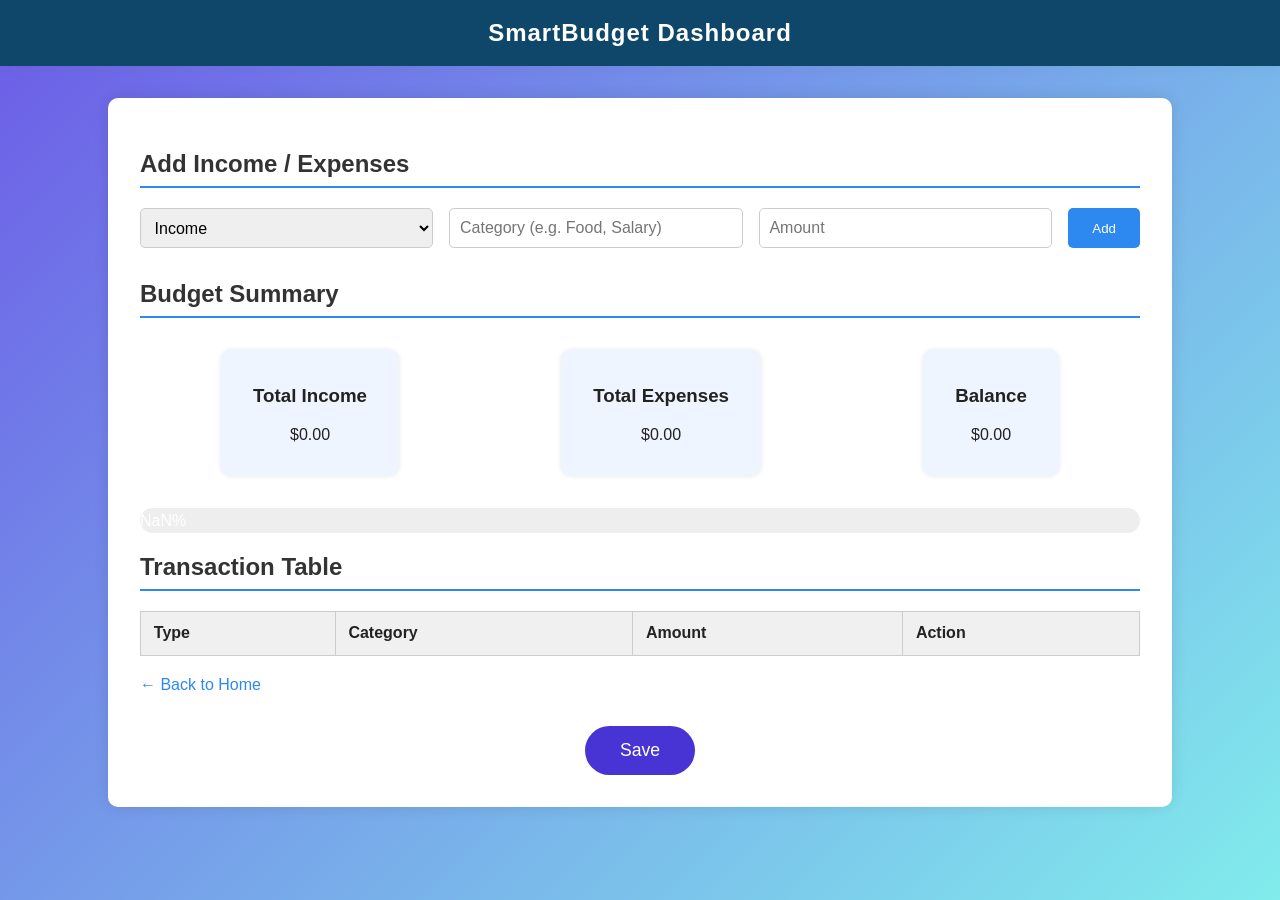
==== budget.html @ 6cb4b4b1 "Add files via upload" ====
<!-- Auto-updated: integrated navigation and redirects -->
<!DOCTYPE html>
<html lang="en">
<head>
  <meta charset="UTF-8" />
  <meta name="viewport" content="width=device-width, initial-scale=1.0" />
  <title>SmartBudget - Budget Dashboard</title>
  <link rel="stylesheet" href="styles.css" />
  <style>
    body {
      font-family: 'Segoe UI', 'Roboto', Arial, sans-serif;
      background: linear-gradient(135deg, #6c5ce7 0%, #81ecec 100%) fixed;
      color: #222;
      margin: 0;
      padding: 0;
    }

    header {
      background: #0f476a;
      color: #fff;
      text-align: center;
      padding: 1.2rem 0 1.2rem 0;
      font-size: 1.5rem;
      font-weight: bold;
      letter-spacing: 1px;
      box-shadow: 0 2px 8px rgba(46,125,50,0.07);
    }

    .container {
      width: 90%;
      max-width: 1000px;
      margin: 2rem auto;
      background: white;
      padding: 2rem;
      border-radius: 10px;
      box-shadow: 0 0 15px rgba(0, 0, 0, 0.1);
    }

    h2 {
      border-bottom: 2px solid #2d89ef;
      padding-bottom: 0.5rem;
      color: #333;
    }

    form {
      display: flex;
      flex-wrap: wrap;
      gap: 1rem;
      margin-bottom: 2rem;
    }

    input, select {
      padding: 0.6rem;
      font-size: 1rem;
      border: 1px solid #ccc;
      border-radius: 5px;
      flex: 1;
    }

    button {
      background-color: #2d89ef;
      color: white;
      padding: 0.7rem 1.5rem;
      border: none;
      border-radius: 5px;
      cursor: pointer;
    }

    button:hover {
      background-color: #1b65c2;
    }

    table {
      width: 100%;
      border-collapse: collapse;
    }

    table, th, td {
      border: 1px solid #ccc;
    }

    th, td {
      text-align: left;
      padding: 0.8rem;
    }

    th {
      background-color: #f0f0f0;
    }

    .summary {
      display: flex;
      justify-content: space-around;
      margin: 2rem 0;
      text-align: center;
    }

    .summary div {
      background-color: #eef5ff;
      padding: 1rem 2rem;
      border-radius: 10px;
      box-shadow: 0 0 5px rgba(0,0,0,0.1);
    }

    .progress {
      background-color: #eee;
      border-radius: 20px;
      height: 25px;
      overflow: hidden;
      margin-top: 10px;
    }

    .progress-bar {
      background-color: #2d89ef;
      height: 100%;
      width: 0%;
      color: white;
      text-align: center;
      line-height: 25px;
      border-radius: 20px;
      transition: width 0.5s;
    }

    .back-link {
      text-decoration: none;
      color: #2d89ef;
      display: inline-block;
      margin-top: 20px;
    }

  </style>
</head>
<body>
  <header>SmartBudget Dashboard</header>

  <div class="container">
    <h2>Add Income / Expenses</h2>
    <form action="Project 1/landing.html" id="budgetForm">
      <select id="type">
        <option value="income">Income</option>
        <option value="expense">Expense</option>
      </select>
      <input type="text" id="category" placeholder="Category (e.g. Food, Salary)" required />
      <input type="number" id="amount" placeholder="Amount" required />
      <button type="submit">Add</button>
    </form>

    <h2>Budget Summary</h2>
    <div class="summary">
      <div>
        <h3>Total Income</h3>
        <p id="totalIncome">$0</p>
      </div>
      <div>
        <h3>Total Expenses</h3>
        <p id="totalExpenses">$0</p>
      </div>
      <div>
        <h3>Balance</h3>
        <p id="balance">$0</p>
      </div>
    </div>

    <div class="progress">
      <div class="progress-bar" id="progressBar">0%</div>
    </div>

    <h2>Transaction Table</h2>
    <table id="transactionsTable">
      <thead>
        <tr>
          <th>Type</th>
          <th>Category</th>
          <th>Amount</th>
          <th>Action</th>
        </tr>
      </thead>
      <tbody></tbody>
    </table>

    <a href="index.html" class="back-link">← Back to Home</a>
    <button id="saveBtn" style="display:block;margin:2rem auto 0 auto;background:#4834d4;color:#fff;padding:0.8em 2em;border:none;border-radius:2em;font-size:1.1rem;cursor:pointer;">Save</button>
  </div>

  <script>
    const form = document.getElementById('budgetForm');
    const transactionsTable = document.getElementById('transactionsTable').querySelector('tbody');
    const totalIncome = document.getElementById('totalIncome');
    const totalExpenses = document.getElementById('totalExpenses');
    const balance = document.getElementById('balance');
    const progressBar = document.getElementById('progressBar');
    const saveBtn = document.getElementById('saveBtn');

    // Use localStorage to persist transactions
    const STORAGE_KEY = 'sb_transactions';
    // Load all transactions from localStorage
    let allTransactions = JSON.parse(localStorage.getItem(STORAGE_KEY) || '[]');

    // Only show today's transactions in budget.html
    function getToday() {
      return new Date().toISOString().slice(0, 10);
    }
    const today = getToday();
    let transactions = allTransactions.filter(t => t.date === today);

    // Check if last refresh was more than 24 hours ago
    const LAST_REFRESH_KEY = 'sb_last_refresh';
    let lastRefresh = localStorage.getItem(LAST_REFRESH_KEY);
    if (!lastRefresh || (Date.now() - parseInt(lastRefresh, 10)) > 24 * 60 * 60 * 1000) {
      // Clear today's transactions from budget page
      transactions = [];
      localStorage.setItem(LAST_REFRESH_KEY, Date.now().toString());
    }

    let income = 0;
    let expenses = 0;

    function renderTransactions() {
      transactionsTable.innerHTML = '';
      income = 0;
      expenses = 0;
      transactions.forEach((t, idx) => {
        const row = document.createElement('tr');
        row.innerHTML = `
          <td>${t.type}</td>
          <td>${t.category}</td>
          <td>$${parseFloat(t.amount).toFixed(2)}</td>
          <td><button onclick="removeRow(${idx})">Delete</button></td>
        `;
        transactionsTable.appendChild(row);
        if (t.type === 'income') income += parseFloat(t.amount);
        else expenses += parseFloat(t.amount);
      });
    }

    form.addEventListener('submit', (e) => {
      e.preventDefault();
      const type = document.getElementById('type').value;
      const category = document.getElementById('category').value;
      const amount = parseFloat(document.getElementById('amount').value);
      if (!category || isNaN(amount)) return;
      const newTransaction = { type, category, amount, date: getToday() };
      transactions.push(newTransaction);
      allTransactions.push(newTransaction);
      renderTransactions();
      updateSummary();
      form.reset();
    });

    function removeRow(idx) {
      // Remove from today's transactions
      const removed = transactions.splice(idx, 1)[0];
      // Remove from allTransactions (find by all fields)
      const allIdx = allTransactions.findIndex(t => t.type === removed.type && t.category === removed.category && t.amount === removed.amount && t.date === removed.date);
      if (allIdx > -1) allTransactions.splice(allIdx, 1);
      renderTransactions();
      updateSummary();
    }

    function updateSummary() {
      const currentBalance = income - expenses;
      const usedBudget = (expenses / income) * 100;

      totalIncome.textContent = `$${income.toFixed(2)}`;
      totalExpenses.textContent = `$${expenses.toFixed(2)}`;
      balance.textContent = `$${currentBalance.toFixed(2)}`;

      progressBar.style.width = `${usedBudget.toFixed(0)}%`;
      progressBar.textContent = `${usedBudget.toFixed(0)}%`;

      // Save summary for reports page
      localStorage.setItem('sb_summary', JSON.stringify({
        income: income,
        expenses: expenses,
        balance: currentBalance
      }));
    }

    // Save button handler: persist transactions to localStorage for reports.html
    saveBtn.addEventListener('click', function() {
      localStorage.setItem(STORAGE_KEY, JSON.stringify(allTransactions));
      // Also update today's summary for reports page
      const today = getToday();
      let todayIncome = 0, todayExpenses = 0;
      transactions.forEach(t => {
        if (t.date === today) {
          if (t.type === 'income') todayIncome += parseFloat(t.amount);
          else todayExpenses += parseFloat(t.amount);
        }
      });
      const todayBalance = todayIncome - todayExpenses;
      localStorage.setItem('sb_summary_' + today, JSON.stringify({
        income: todayIncome,
        expenses: todayExpenses,
        balance: todayBalance
      }));
      alert('Budget data saved for reports!');
    });

    // Initial render
    renderTransactions();
    updateSummary();
  </script>
</body>
</html>
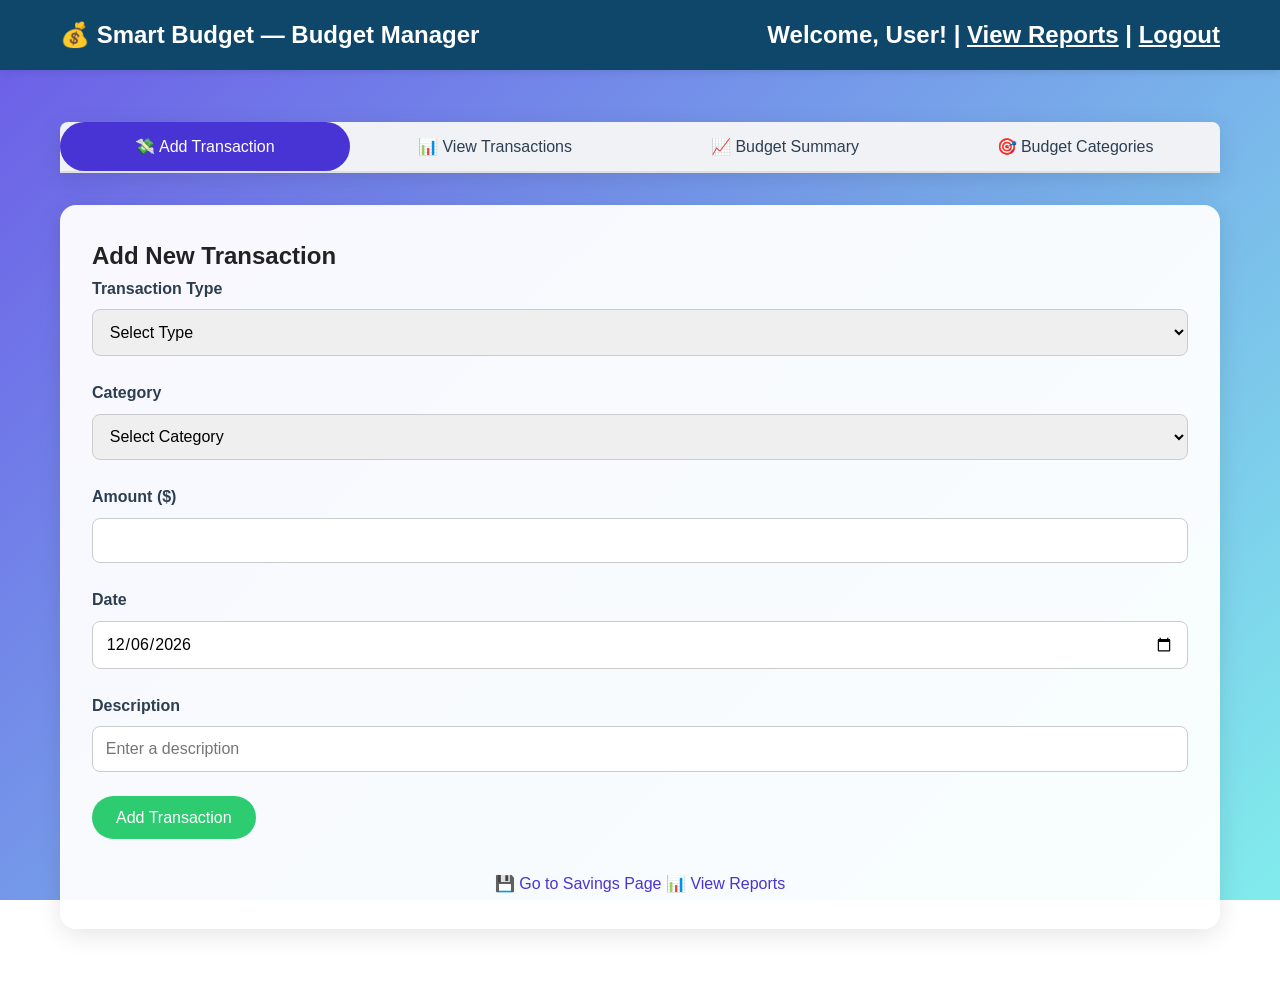
==== commit 5e5ddb1e: "Add files via upload" ====
--- a/budget.html
+++ b/budget.html
@@ -1,305 +1,1689 @@
-<!-- Auto-updated: integrated navigation and redirects -->
 <!DOCTYPE html>
 <html lang="en">
 <head>
-  <meta charset="UTF-8" />
-  <meta name="viewport" content="width=device-width, initial-scale=1.0" />
-  <title>SmartBudget - Budget Dashboard</title>
-  <link rel="stylesheet" href="styles.css" />
-  <style>
-    body {
-      font-family: 'Segoe UI', 'Roboto', Arial, sans-serif;
-      background: linear-gradient(135deg, #6c5ce7 0%, #81ecec 100%) fixed;
-      color: #222;
-      margin: 0;
-      padding: 0;
-    }
-
-    header {
-      background: #0f476a;
-      color: #fff;
-      text-align: center;
-      padding: 1.2rem 0 1.2rem 0;
-      font-size: 1.5rem;
-      font-weight: bold;
-      letter-spacing: 1px;
-      box-shadow: 0 2px 8px rgba(46,125,50,0.07);
-    }
-
-    .container {
-      width: 90%;
-      max-width: 1000px;
-      margin: 2rem auto;
-      background: white;
-      padding: 2rem;
-      border-radius: 10px;
-      box-shadow: 0 0 15px rgba(0, 0, 0, 0.1);
-    }
-
-    h2 {
-      border-bottom: 2px solid #2d89ef;
-      padding-bottom: 0.5rem;
-      color: #333;
-    }
-
-    form {
-      display: flex;
-      flex-wrap: wrap;
-      gap: 1rem;
-      margin-bottom: 2rem;
-    }
-
-    input, select {
-      padding: 0.6rem;
-      font-size: 1rem;
-      border: 1px solid #ccc;
-      border-radius: 5px;
-      flex: 1;
-    }
-
-    button {
-      background-color: #2d89ef;
-      color: white;
-      padding: 0.7rem 1.5rem;
-      border: none;
-      border-radius: 5px;
-      cursor: pointer;
-    }
-
-    button:hover {
-      background-color: #1b65c2;
-    }
-
-    table {
-      width: 100%;
-      border-collapse: collapse;
-    }
-
-    table, th, td {
-      border: 1px solid #ccc;
-    }
-
-    th, td {
-      text-align: left;
-      padding: 0.8rem;
-    }
-
-    th {
-      background-color: #f0f0f0;
-    }
-
-    .summary {
-      display: flex;
-      justify-content: space-around;
-      margin: 2rem 0;
-      text-align: center;
-    }
-
-    .summary div {
-      background-color: #eef5ff;
-      padding: 1rem 2rem;
-      border-radius: 10px;
-      box-shadow: 0 0 5px rgba(0,0,0,0.1);
-    }
-
-    .progress {
-      background-color: #eee;
-      border-radius: 20px;
-      height: 25px;
-      overflow: hidden;
-      margin-top: 10px;
-    }
-
-    .progress-bar {
-      background-color: #2d89ef;
-      height: 100%;
-      width: 0%;
-      color: white;
-      text-align: center;
-      line-height: 25px;
-      border-radius: 20px;
-      transition: width 0.5s;
-    }
-
-    .back-link {
-      text-decoration: none;
-      color: #2d89ef;
-      display: inline-block;
-      margin-top: 20px;
-    }
-
-  </style>
+    <meta charset="UTF-8">
+    <meta name="viewport" content="width=device-width, initial-scale=1.0">
+    <title>Smart Budget — Budget Manager</title>
+    <style>
+        :root {
+            --primary: #4834d4;
+            --secondary: #6c5ce7;
+            --accent: #81ecec;
+            --danger: #e74c3c;
+            --warning: #f39c12;
+            --success: #2ecc71;
+            --dark: #2c3e50;
+            --light: #f1f2f6;
+            --gray: #95a5a6;
+            --shadow: 0 6px 24px rgba(0,0,0,0.1);
+        }
+        
+        * {
+            margin: 0;
+            padding: 0;
+            box-sizing: border-box;
+            font-family: 'Segoe UI', 'Roboto', Arial, sans-serif;
+        }
+        
+        body {
+            background: linear-gradient(135deg, #6c5ce7 0%, #81ecec 100%) fixed;
+            color: #222;
+            line-height: 1.6;
+        }
+        
+        .container {
+            max-width: 1200px;
+            margin: 0 auto;
+            padding: 20px;
+        }
+        
+        header {
+            background: #0f476a;
+            color: white;
+            text-align: center;
+            padding: 1rem 0;
+            font-size: 1.5rem;
+            font-weight: bold;
+            box-shadow: 0 2px 8px rgba(0,0,0,0.1);
+            margin-bottom: 2rem;
+        }
+        
+        .header-content {
+            display: flex;
+            justify-content: space-between;
+            align-items: center;
+            max-width: 1200px;
+            margin: 0 auto;
+            padding: 0 20px;
+        }
+        
+        .logo {
+            font-size: 24px;
+            font-weight: bold;
+        }
+        
+        .nav-tabs {
+            display: flex;
+            background-color: var(--light);
+            border-radius: 0.5rem 0.5rem 0 0;
+            overflow: hidden;
+            box-shadow: var(--shadow);
+            margin-bottom: 2rem;
+            border-bottom: 2px solid #e0e0e0;
+        }
+        
+        .nav-tab {
+            flex: 1;
+            padding: 15px 20px;
+            border: none;
+            background-color: var(--light);
+            cursor: pointer;
+            font-size: 16px;
+            font-weight: 500;
+            transition: all 0.3s ease;
+            color: var(--dark);
+        }
+        
+        .nav-tab:hover {
+            background-color: #dfe4ea;
+        }
+        
+        .nav-tab.active {
+            background-color: var(--primary);
+            color: white;
+        }
+        
+        .tab-content {
+            display: none;
+            background: rgba(255,255,255,0.95);
+            border-radius: 1rem;
+            padding: 2rem;
+            box-shadow: var(--shadow);
+            margin-bottom: 2rem;
+        }
+        
+        .tab-content.active {
+            display: block;
+        }
+        
+        .form-group {
+            margin-bottom: 1.5rem;
+        }
+        
+        label {
+            display: block;
+            margin-bottom: 0.5rem;
+            font-weight: 600;
+            color: var(--dark);
+        }
+        
+        input, select {
+            width: 100%;
+            padding: 0.8rem;
+            border-radius: 0.5rem;
+            border: 1px solid #ccc;
+            font-size: 1rem;
+        }
+        
+        button {
+            background: var(--primary);
+            color: #fff;
+            border: none;
+            border-radius: 2em;
+            padding: 0.8em 1.5em;
+            font-weight: 500;
+            font-size: 1rem;
+            cursor: pointer;
+            transition: background 0.2s;
+        }
+        
+        button:hover {
+            background: #341f97;
+        }
+        
+        .btn-danger {
+            background-color: var(--danger);
+        }
+        
+        .btn-danger:hover {
+            background-color: #c0392b;
+        }
+        
+        .btn-success {
+            background-color: var(--success);
+        }
+        
+        .btn-success:hover {
+            background-color: #27ae60;
+        }
+
+        .btn-warning {
+            background-color: var(--warning);
+        }
+        
+        .btn-warning:hover {
+            background-color: #e67e22;
+        }
+        
+        .transaction-list {
+            list-style: none;
+        }
+        
+        .transaction-item {
+            display: flex;
+            justify-content: space-between;
+            align-items: center;
+            padding: 1rem;
+            border-bottom: 1px solid #eee;
+            transition: background-color 0.3s;
+        }
+        
+        .transaction-item:hover {
+            background-color: #f9f9f9;
+        }
+        
+        .transaction-details {
+            flex: 1;
+        }
+        
+        .transaction-amount {
+            font-weight: bold;
+            font-size: 18px;
+        }
+        
+        .transaction-income {
+            color: var(--success);
+        }
+        
+        .transaction-expense {
+            color: var(--danger);
+        }
+        
+        .transaction-actions button {
+            margin-left: 10px;
+            padding: 0.5rem 1rem;
+            font-size: 0.9rem;
+        }
+        
+        .summary-cards {
+            display: grid;
+            grid-template-columns: repeat(auto-fit, minmax(250px, 1fr));
+            gap: 20px;
+            margin-bottom: 30px;
+        }
+        
+        .summary-card {
+            background-color: white;
+            border-radius: 1rem;
+            padding: 1.5rem;
+            box-shadow: var(--shadow);
+            text-align: center;
+            border-left: 5px solid var(--primary);
+        }
+        
+        .summary-card h3 {
+            margin-bottom: 10px;
+            font-size: 16px;
+            color: var(--gray);
+        }
+        
+        .summary-card .amount {
+            font-size: 24px;
+            font-weight: bold;
+        }
+        
+        .summary-income {
+            border-left-color: var(--success);
+        }
+        
+        .summary-expenses {
+            border-left-color: var(--danger);
+        }
+        
+        .summary-balance {
+            border-left-color: var(--primary);
+        }
+        
+        .budget-categories {
+            display: grid;
+            grid-template-columns: repeat(auto-fill, minmax(300px, 1fr));
+            gap: 20px;
+        }
+        
+        .category-card {
+            background-color: white;
+            border-radius: 1rem;
+            padding: 1.5rem;
+            box-shadow: var(--shadow);
+            border-left: 5px solid var(--primary);
+            position: relative;
+        }
+        
+        .category-header {
+            display: flex;
+            justify-content: space-between;
+            align-items: flex-start;
+            margin-bottom: 15px;
+        }
+        
+        .category-name {
+            font-weight: bold;
+            font-size: 1.2rem;
+        }
+        
+        .category-budget {
+            color: var(--primary);
+            font-weight: 600;
+        }
+        
+        .category-spent {
+            color: var(--danger);
+        }
+        
+        .category-actions {
+            position: absolute;
+            top: 1rem;
+            right: 1rem;
+        }
+        
+        .settings-btn {
+            background: none;
+            border: none;
+            font-size: 1.2rem;
+            cursor: pointer;
+            padding: 0.3rem;
+            border-radius: 50%;
+            transition: background-color 0.2s;
+            color: var(--gray);
+        }
+        
+        .settings-btn:hover {
+            background-color: var(--light);
+            color: var(--primary);
+        }
+        
+        .progress-bar {
+            height: 10px;
+            background-color: #e0e0e0;
+            border-radius: 1rem;
+            overflow: hidden;
+            margin-bottom: 10px;
+        }
+        
+        .progress-fill {
+            height: 100%;
+            border-radius: 1rem;
+            transition: width 0.3s ease;
+        }
+        
+        .progress-safe {
+            background: linear-gradient(90deg, var(--success), #27ae60);
+        }
+        
+        .progress-warning {
+            background: linear-gradient(90deg, var(--warning), #e67e22);
+        }
+        
+        .progress-danger {
+            background: linear-gradient(90deg, var(--danger), #c0392b);
+        }
+        
+        .empty-state {
+            text-align: center;
+            padding: 40px;
+            color: var(--gray);
+        }
+        
+        .empty-state i {
+            font-size: 48px;
+            margin-bottom: 15px;
+            color: #ddd;
+        }
+        
+        .filter-bar {
+            display: flex;
+            gap: 15px;
+            margin-bottom: 20px;
+            flex-wrap: wrap;
+        }
+        
+        .filter-group {
+            flex: 1;
+            min-width: 200px;
+        }
+        
+        .footer-links {
+            text-align: center;
+            margin-top: 2rem;
+        }
+        
+        .footer-links a {
+            color: var(--primary);
+            text-decoration: none;
+            font-weight: 500;
+        }
+        
+        .footer-links a:hover {
+            text-decoration: underline;
+        }
+
+        /* Modal Styles */
+        .modal {
+            display: none;
+            position: fixed;
+            top: 0;
+            left: 0;
+            width: 100%;
+            height: 100%;
+            background-color: rgba(0, 0, 0, 0.5);
+            z-index: 1000;
+            justify-content: center;
+            align-items: center;
+        }
+
+        .modal-content {
+            background: white;
+            padding: 2rem;
+            border-radius: 1rem;
+            box-shadow: var(--shadow);
+            max-width: 400px;
+            width: 90%;
+        }
+
+        .modal-header {
+            display: flex;
+            justify-content: space-between;
+            align-items: center;
+            margin-bottom: 1.5rem;
+        }
+
+        .modal-title {
+            font-size: 1.5rem;
+            font-weight: 600;
+            color: var(--primary);
+        }
+
+        .close-btn {
+            background: none;
+            border: none;
+            font-size: 1.5rem;
+            cursor: pointer;
+            color: var(--gray);
+        }
+
+        .close-btn:hover {
+            color: var(--danger);
+        }
+
+        .modal-actions {
+            display: flex;
+            gap: 1rem;
+            margin-top: 1.5rem;
+        }
+
+        .modal-actions button {
+            flex: 1;
+        }
+
+        /* Enhanced Dashboard Styles */
+        .dashboard-overview {
+            display: grid;
+            grid-template-columns: repeat(auto-fit, minmax(200px, 1fr));
+            gap: 1.5rem;
+            margin: 2rem 0;
+        }
+
+        .dashboard-card {
+            background: #f7f9ff;
+            padding: 1.5rem;
+            border-radius: 12px;
+            text-align: center;
+            box-shadow: 0 4px 12px rgba(108,92,231,0.1);
+            border-top: 4px solid var(--accent);
+        }
+
+        .dashboard-value {
+            font-size: 1.8rem;
+            font-weight: bold;
+            margin: 0.5rem 0;
+        }
+
+        .dashboard-income {
+            border-top-color: #2e7d32;
+        }
+
+        .dashboard-expense {
+            border-top-color: #d32f2f;
+        }
+
+        .dashboard-balance {
+            border-top-color: #4834d4;
+        }
+
+        .dashboard-savings {
+            border-top-color: #ff6b00;
+        }
+
+        .insight-card {
+            background: #fffbe6;
+            padding: 1.5rem;
+            border-radius: 1rem;
+            margin: 1rem 0;
+            border-left: 4px solid #ffd700;
+        }
+
+        .monthly-breakdown {
+            margin: 2rem 0;
+        }
+
+        .breakdown-table {
+            width: 100%;
+            border-collapse: collapse;
+            margin: 1.5rem 0;
+            background: white;
+            border-radius: 8px;
+            overflow: hidden;
+            box-shadow: 0 2px 8px rgba(0,0,0,0.1);
+        }
+
+        .breakdown-table th, .breakdown-table td {
+            border: 1px solid #e0e0e0;
+            padding: 0.8rem;
+            text-align: left;
+            font-size: 0.95rem;
+        }
+
+        .breakdown-table th {
+            background: #4834d4;
+            color: #fff;
+            font-weight: 600;
+        }
+
+        .breakdown-table tr:nth-child(even) {
+            background: #f8f9fa;
+        }
+
+        .category-progress {
+            margin: 1rem 0;
+        }
+
+        .progress-container {
+            background: #e0e0e0;
+            border-radius: 1rem;
+            overflow: hidden;
+            margin: 0.5rem 0;
+            height: 20px;
+        }
+
+        .progress-fill-enhanced {
+            background: linear-gradient(90deg, #6c5ce7, #81ecec);
+            height: 100%;
+            border-radius: 1rem;
+            transition: width 0.3s ease;
+        }
+        
+        @media (max-width: 768px) {
+            .nav-tabs {
+                flex-direction: column;
+            }
+            
+            .summary-cards {
+                grid-template-columns: 1fr;
+            }
+            
+            .budget-categories {
+                grid-template-columns: 1fr;
+            }
+            
+            .filter-bar {
+                flex-direction: column;
+            }
+
+            .modal-content {
+                margin: 1rem;
+                padding: 1.5rem;
+            }
+
+            .dashboard-overview {
+                grid-template-columns: 1fr;
+            }
+        }
+    </style>
 </head>
 <body>
-  <header>SmartBudget Dashboard</header>
-
-  <div class="container">
-    <h2>Add Income / Expenses</h2>
-    <form action="Project 1/landing.html" id="budgetForm">
-      <select id="type">
-        <option value="income">Income</option>
-        <option value="expense">Expense</option>
-      </select>
-      <input type="text" id="category" placeholder="Category (e.g. Food, Salary)" required />
-      <input type="number" id="amount" placeholder="Amount" required />
-      <button type="submit">Add</button>
-    </form>
-
-    <h2>Budget Summary</h2>
-    <div class="summary">
-      <div>
-        <h3>Total Income</h3>
-        <p id="totalIncome">$0</p>
-      </div>
-      <div>
-        <h3>Total Expenses</h3>
-        <p id="totalExpenses">$0</p>
-      </div>
-      <div>
-        <h3>Balance</h3>
-        <p id="balance">$0</p>
-      </div>
+    <header>
+        <div class="header-content">
+            <div class="logo">💰 Smart Budget — Budget Manager</div>
+            <div class="user-info">
+                Welcome, User! | <a href="login.html" onclick="logout(); return false;" style="color: white;">Logout</a>
+            </div>
+        </div>
+    </header>
+    
+    <div class="container">
+        <div class="nav-tabs">
+            <button class="nav-tab active" data-tab="add-transaction">💸 Add Transaction</button>
+            <button class="nav-tab" data-tab="view-transactions">📊 View Transactions</button>
+            <button class="nav-tab" data-tab="budget-summary">📈 Budget Summary</button>
+            <button class="nav-tab" data-tab="budget-categories">🎯 Budget Categories</button>
+        </div>
+        
+        <!-- Add Transaction Tab -->
+        <div id="add-transaction" class="tab-content active">
+            <h2>Add New Transaction</h2>
+            <form id="transaction-form">
+                <div class="form-group">
+                    <label for="transaction-type">Transaction Type</label>
+                    <select id="transaction-type" required>
+                        <option value="">Select Type</option>
+                        <option value="income">Income</option>
+                        <option value="expense">Expense</option>
+                    </select>
+                </div>
+                
+                <div class="form-group">
+                    <label for="transaction-category">Category</label>
+                    <select id="transaction-category" required>
+                        <option value="">Select Category</option>
+                        <option value="salary">Salary</option>
+                        <option value="freelance">Freelance</option>
+                        <option value="investment">Investment</option>
+                        <option value="housing">Housing</option>
+                        <option value="food">Food</option>
+                        <option value="transportation">Transportation</option>
+                        <option value="entertainment">Entertainment</option>
+                        <option value="healthcare">Healthcare</option>
+                        <option value="other">Other</option>
+                    </select>
+                </div>
+                
+                <div class="form-group">
+                    <label for="transaction-amount">Amount ($)</label>
+                    <input type="number" id="transaction-amount" min="0" step="0.01" required>
+                </div>
+                
+                <div class="form-group">
+                    <label for="transaction-date">Date</label>
+                    <input type="date" id="transaction-date" required>
+                </div>
+                
+                <div class="form-group">
+                    <label for="transaction-description">Description</label>
+                    <input type="text" id="transaction-description" placeholder="Enter a description">
+                </div>
+                
+                <button type="submit" class="btn-success">Add Transaction</button>
+            </form>
+            
+            <div class="footer-links">
+                <a href="savings.html">💾 Go to Savings Page</a>
+                <a href="reports.html">📊 View Reports</a>
+            </div>
+        </div>
+        
+        <!-- View Transactions Tab -->
+        <div id="view-transactions" class="tab-content">
+            <h2>Transaction History</h2>
+            
+            <div class="filter-bar">
+                <div class="filter-group">
+                    <label for="filter-type">Type</label>
+                    <select id="filter-type">
+                        <option value="all">All Types</option>
+                        <option value="income">Income</option>
+                        <option value="expense">Expense</option>
+                    </select>
+                </div>
+                
+                <div class="filter-group">
+                    <label for="filter-category">Category</label>
+                    <select id="filter-category">
+                        <option value="all">All Categories</option>
+                        <option value="salary">Salary</option>
+                        <option value="freelance">Freelance</option>
+                        <option value="investment">Investment</option>
+                        <option value="housing">Housing</option>
+                        <option value="food">Food</option>
+                        <option value="transportation">Transportation</option>
+                        <option value="entertainment">Entertainment</option>
+                        <option value="healthcare">Healthcare</option>
+                        <option value="other">Other</option>
+                    </select>
+                </div>
+                
+                <div class="filter-group">
+                    <label for="filter-date">Date Range</label>
+                    <select id="filter-date">
+                        <option value="all">All Time</option>
+                        <option value="today">Today</option>
+                        <option value="week">This Week</option>
+                        <option value="month">This Month</option>
+                        <option value="year">This Year</option>
+                    </select>
+                </div>
+            </div>
+            
+            <ul class="transaction-list" id="transaction-list">
+                <!-- Transactions will be populated here by JavaScript -->
+            </ul>
+            
+            <div class="empty-state" id="empty-transactions">
+                <i>📊</i>
+                <h3>No transactions yet</h3>
+                <p>Add your first transaction to get started!</p>
+            </div>
+            
+            <div class="footer-links">
+                <a href="savings.html">💾 Go to Savings Page</a>
+                <a href="reports.html">📊 View Reports</a>
+            </div>
+        </div>
+        
+        <!-- Budget Summary Tab - ENHANCED WITH DASHBOARD FEATURES -->
+        <div id="budget-summary" class="tab-content">
+            <h2>Budget Summary Dashboard</h2>
+            
+            <!-- Enhanced Financial Overview -->
+            <div class="dashboard-overview" id="financialOverview">
+                <div class="dashboard-card dashboard-income">
+                    <div class="dashboard-label">Total Income</div>
+                    <div class="dashboard-value" id="total-income-value" style="color: #2e7d32;">$0.00</div>
+                    <div style="font-size: 0.9rem; color: #666;">All time income</div>
+                </div>
+                <div class="dashboard-card dashboard-expense">
+                    <div class="dashboard-label">Total Expenses</div>
+                    <div class="dashboard-value" id="total-expenses-value" style="color: #d32f2f;">$0.00</div>
+                    <div style="font-size: 0.9rem; color: #666;">All time expenses</div>
+                </div>
+                <div class="dashboard-card dashboard-balance">
+                    <div class="dashboard-label">Net Balance</div>
+                    <div class="dashboard-value" id="net-balance-value" style="color: #4834d4;">$0.00</div>
+                    <div style="font-size: 0.9rem; color: #666;">Current balance</div>
+                </div>
+                <div class="dashboard-card dashboard-savings">
+                    <div class="dashboard-label">Savings Rate</div>
+                    <div class="dashboard-value" id="savings-rate-value" style="color: #ff6b00;">0%</div>
+                    <div style="font-size: 0.9rem; color: #666;">Of income saved</div>
+                </div>
+            </div>
+
+            <!-- Financial Insights -->
+            <div id="financial-insights">
+                <h3>💡 Financial Insights</h3>
+                <div id="insights-container">
+                    <div class="loading">Generating insights...</div>
+                </div>
+            </div>
+
+            <!-- Monthly Breakdown -->
+            <div class="monthly-breakdown">
+                <h3>📅 Monthly Summary</h3>
+                <div id="monthly-summary-container">
+                    <div class="loading">Loading monthly summary...</div>
+                </div>
+            </div>
+
+            <!-- Category Breakdown -->
+            <div class="category-progress">
+                <h3>📊 Expense Categories Breakdown</h3>
+                <div id="category-breakdown-container">
+                    <div class="loading">Loading category breakdown...</div>
+                </div>
+            </div>
+            
+            <div class="footer-links">
+                <a href="savings.html">💾 Go to Savings Page</a>
+                <a href="reports.html">📊 View Reports</a>
+            </div>
+        </div>
+        
+        <!-- Budget Categories Tab -->
+        <div id="budget-categories" class="tab-content">
+            <h2>Budget Categories</h2>
+            <p>Set monthly budgets for different spending categories</p>
+            
+            <div class="budget-categories" id="categories-container">
+                <!-- Categories will be populated here by JavaScript -->
+            </div>
+            
+            <div class="empty-state" id="empty-categories">
+                <i>💰</i>
+                <h3>No budget categories set</h3>
+                <p>Set up your budget categories to track your spending</p>
+            </div>
+            
+            <button id="add-category-btn" class="btn-success" style="margin-top: 20px;">Add New Category</button>
+            
+            <div class="footer-links">
+                <a href="savings.html">💾 Go to Savings Page</a>
+                <a href="reports.html">📊 View Reports</a>
+            </div>
+        </div>
     </div>
 
-    <div class="progress">
-      <div class="progress-bar" id="progressBar">0%</div>
+    <!-- Settings Modal -->
+    <div id="settings-modal" class="modal">
+        <div class="modal-content">
+            <div class="modal-header">
+                <h3 class="modal-title">Edit Budget Category</h3>
+                <button class="close-btn" onclick="closeSettingsModal()">&times;</button>
+            </div>
+            <form id="category-settings-form">
+                <input type="hidden" id="edit-category-id">
+                <div class="form-group">
+                    <label for="edit-category-name">Category Name</label>
+                    <input type="text" id="edit-category-name" required>
+                </div>
+                <div class="form-group">
+                    <label for="edit-category-budget">Monthly Budget ($)</label>
+                    <input type="number" id="edit-category-budget" min="0" step="0.01" required>
+                </div>
+                <div class="form-group">
+                    <label for="edit-category-spent">Amount Spent ($)</label>
+                    <input type="number" id="edit-category-spent" min="0" step="0.01" required>
+                    <small style="color: var(--gray);">Note: Changing this will manually adjust spending for this category</small>
+                </div>
+                <div class="modal-actions">
+                    <button type="button" class="btn-danger" onclick="deleteCategory()">Delete Category</button>
+                    <button type="submit" class="btn-success">Save Changes</button>
+                </div>
+            </form>
+        </div>
     </div>
 
-    <h2>Transaction Table</h2>
-    <table id="transactionsTable">
-      <thead>
-        <tr>
-          <th>Type</th>
-          <th>Category</th>
-          <th>Amount</th>
-          <th>Action</th>
-        </tr>
-      </thead>
-      <tbody></tbody>
-    </table>
-
-    <a href="index.html" class="back-link">← Back to Home</a>
-    <button id="saveBtn" style="display:block;margin:2rem auto 0 auto;background:#4834d4;color:#fff;padding:0.8em 2em;border:none;border-radius:2em;font-size:1.1rem;cursor:pointer;">Save</button>
-  </div>
-
-  <script>
-    const form = document.getElementById('budgetForm');
-    const transactionsTable = document.getElementById('transactionsTable').querySelector('tbody');
-    const totalIncome = document.getElementById('totalIncome');
-    const totalExpenses = document.getElementById('totalExpenses');
-    const balance = document.getElementById('balance');
-    const progressBar = document.getElementById('progressBar');
-    const saveBtn = document.getElementById('saveBtn');
-
-    // Use localStorage to persist transactions
-    const STORAGE_KEY = 'sb_transactions';
-    // Load all transactions from localStorage
-    let allTransactions = JSON.parse(localStorage.getItem(STORAGE_KEY) || '[]');
-
-    // Only show today's transactions in budget.html
-    function getToday() {
-      return new Date().toISOString().slice(0, 10);
-    }
-    const today = getToday();
-    let transactions = allTransactions.filter(t => t.date === today);
-
-    // Check if last refresh was more than 24 hours ago
-    const LAST_REFRESH_KEY = 'sb_last_refresh';
-    let lastRefresh = localStorage.getItem(LAST_REFRESH_KEY);
-    if (!lastRefresh || (Date.now() - parseInt(lastRefresh, 10)) > 24 * 60 * 60 * 1000) {
-      // Clear today's transactions from budget page
-      transactions = [];
-      localStorage.setItem(LAST_REFRESH_KEY, Date.now().toString());
-    }
-
-    let income = 0;
-    let expenses = 0;
-
-    function renderTransactions() {
-      transactionsTable.innerHTML = '';
-      income = 0;
-      expenses = 0;
-      transactions.forEach((t, idx) => {
-        const row = document.createElement('tr');
-        row.innerHTML = `
-          <td>${t.type}</td>
-          <td>${t.category}</td>
-          <td>$${parseFloat(t.amount).toFixed(2)}</td>
-          <td><button onclick="removeRow(${idx})">Delete</button></td>
-        `;
-        transactionsTable.appendChild(row);
-        if (t.type === 'income') income += parseFloat(t.amount);
-        else expenses += parseFloat(t.amount);
-      });
-    }
-
-    form.addEventListener('submit', (e) => {
-      e.preventDefault();
-      const type = document.getElementById('type').value;
-      const category = document.getElementById('category').value;
-      const amount = parseFloat(document.getElementById('amount').value);
-      if (!category || isNaN(amount)) return;
-      const newTransaction = { type, category, amount, date: getToday() };
-      transactions.push(newTransaction);
-      allTransactions.push(newTransaction);
-      renderTransactions();
-      updateSummary();
-      form.reset();
-    });
-
-    function removeRow(idx) {
-      // Remove from today's transactions
-      const removed = transactions.splice(idx, 1)[0];
-      // Remove from allTransactions (find by all fields)
-      const allIdx = allTransactions.findIndex(t => t.type === removed.type && t.category === removed.category && t.amount === removed.amount && t.date === removed.date);
-      if (allIdx > -1) allTransactions.splice(allIdx, 1);
-      renderTransactions();
-      updateSummary();
-    }
-
-    function updateSummary() {
-      const currentBalance = income - expenses;
-      const usedBudget = (expenses / income) * 100;
-
-      totalIncome.textContent = `$${income.toFixed(2)}`;
-      totalExpenses.textContent = `$${expenses.toFixed(2)}`;
-      balance.textContent = `$${currentBalance.toFixed(2)}`;
-
-      progressBar.style.width = `${usedBudget.toFixed(0)}%`;
-      progressBar.textContent = `${usedBudget.toFixed(0)}%`;
-
-      // Save summary for reports page
-      localStorage.setItem('sb_summary', JSON.stringify({
-        income: income,
-        expenses: expenses,
-        balance: currentBalance
-      }));
-    }
-
-    // Save button handler: persist transactions to localStorage for reports.html
-    saveBtn.addEventListener('click', function() {
-      localStorage.setItem(STORAGE_KEY, JSON.stringify(allTransactions));
-      // Also update today's summary for reports page
-      const today = getToday();
-      let todayIncome = 0, todayExpenses = 0;
-      transactions.forEach(t => {
-        if (t.date === today) {
-          if (t.type === 'income') todayIncome += parseFloat(t.amount);
-          else todayExpenses += parseFloat(t.amount);
-        }
-      });
-      const todayBalance = todayIncome - todayExpenses;
-      localStorage.setItem('sb_summary_' + today, JSON.stringify({
-        income: todayIncome,
-        expenses: todayExpenses,
-        balance: todayBalance
-      }));
-      alert('Budget data saved for reports!');
-    });
-
-    // Initial render
-    renderTransactions();
-    updateSummary();
-  </script>
+    <script>
+        // ==================== DATA MANAGEMENT ====================
+        
+        // Initialize transactions from localStorage or use sample data
+        let transactions = loadTransactionsFromStorage();
+        let budgetCategories = [
+            { id: 1, name: 'Housing', budget: 1200, spent: 1200 },
+            { id: 2, name: 'Food', budget: 400, spent: 350 },
+            { id: 3, name: 'Transportation', budget: 200, spent: 150 },
+            { id: 4, name: 'Entertainment', budget: 150, spent: 100 },
+            { id: 5, name: 'Healthcare', budget: 100, spent: 0 },
+            { id: 6, name: 'Other', budget: 200, spent: 0 }
+        ];
+
+        // Load transactions from localStorage
+        function loadTransactionsFromStorage() {
+            try {
+                const stored = localStorage.getItem('sb_transactions');
+                if (stored) {
+                    const parsed = JSON.parse(stored);
+                    console.log('Loaded transactions from storage:', parsed.length);
+                    return parsed;
+                }
+            } catch (error) {
+                console.error('Error loading transactions from storage:', error);
+            }
+            
+            // Return sample data if nothing in storage or error
+            console.log('Using sample transaction data');
+            return [
+                { 
+                    id: 1, 
+                    type: 'income', 
+                    category: 'salary', 
+                    amount: 3500, 
+                    date: '2023-10-01', 
+                    description: 'Monthly salary',
+                    user_id: 'default',
+                    createdAt: new Date('2023-10-01').toISOString()
+                },
+                { 
+                    id: 2, 
+                    type: 'expense', 
+                    category: 'housing', 
+                    amount: 1200, 
+                    date: '2023-10-03', 
+                    description: 'Rent payment',
+                    user_id: 'default',
+                    createdAt: new Date('2023-10-03').toISOString()
+                },
+                { 
+                    id: 3, 
+                    type: 'expense', 
+                    category: 'food', 
+                    amount: 350, 
+                    date: '2023-10-05', 
+                    description: 'Groceries',
+                    user_id: 'default',
+                    createdAt: new Date('2023-10-05').toISOString()
+                },
+                { 
+                    id: 4, 
+                    type: 'expense', 
+                    category: 'transportation', 
+                    amount: 150, 
+                    date: '2023-10-07', 
+                    description: 'Gas and public transport',
+                    user_id: 'default',
+                    createdAt: new Date('2023-10-07').toISOString()
+                },
+                { 
+                    id: 5, 
+                    type: 'expense', 
+                    category: 'entertainment', 
+                    amount: 100, 
+                    date: '2023-10-10', 
+                    description: 'Movie tickets',
+                    user_id: 'default',
+                    createdAt: new Date('2023-10-10').toISOString()
+                },
+                { 
+                    id: 6, 
+                    type: 'income', 
+                    category: 'freelance', 
+                    amount: 500, 
+                    date: '2023-10-15', 
+                    description: 'Web design project',
+                    user_id: 'default',
+                    createdAt: new Date('2023-10-15').toISOString()
+                }
+            ];
+        }
+
+        // Save transactions to localStorage and database
+        async function saveTransactionsToStorage() {
+            try {
+                localStorage.setItem('sb_transactions', JSON.stringify(transactions));
+                console.log('Saved transactions to storage:', transactions.length);
+                
+                // Also update dashboard data for immediate reporting
+                updateDashboardData();
+                
+                // Save to database
+                const user_id = localStorage.getItem('sb_user_id') || 'default';
+                const userTransactions = transactions.filter(t => t.user_id == user_id);
+                
+                if (userTransactions.length > 0) {
+                    await fetch('api/save_transactions.php', {
+                        method: 'POST',
+                        headers: {
+                            'Content-Type': 'application/json',
+                        },
+                        body: JSON.stringify({
+                            user_id: user_id,
+                            transactions: userTransactions
+                        })
+                    });
+                    console.log('Transactions saved to database');
+                }
+                
+            } catch (error) {
+                console.error('Error saving transactions:', error);
+                alert('Error saving transaction data. Please try again.');
+            }
+        }
+
+        // Update dashboard data for reports
+        function updateDashboardData() {
+            try {
+                const user_id = localStorage.getItem('sb_user_id') || 'default';
+                
+                // Calculate financial summary
+                const totalIncome = transactions
+                    .filter(t => t.type === 'income')
+                    .reduce((sum, t) => sum + parseFloat(t.amount || 0), 0);
+                    
+                const totalExpenses = transactions
+                    .filter(t => t.type === 'expense')
+                    .reduce((sum, t) => sum + parseFloat(t.amount || 0), 0);
+                    
+                const netBalance = totalIncome - totalExpenses;
+
+                const dashboardData = {
+                    summary: {
+                        total_income: totalIncome,
+                        total_expenses: totalExpenses,
+                        net_balance: netBalance
+                    },
+                    transactions: transactions.slice(-5), // Last 5 transactions
+                    last_updated: new Date().toISOString()
+                };
+
+                localStorage.setItem('dashboard_data', JSON.stringify(dashboardData));
+                console.log('Dashboard data updated for reports');
+                
+            } catch (error) {
+                console.error('Error updating dashboard data:', error);
+            }
+        }
+
+        // ==================== ENHANCED DASHBOARD FUNCTIONALITY ====================
+
+        // Generate comprehensive financial insights
+        function generateFinancialInsights() {
+            const container = document.getElementById('insights-container');
+            let insights = [];
+
+            const totalIncome = transactions.filter(t => t.type === 'income')
+                .reduce((sum, t) => sum + parseFloat(t.amount || 0), 0);
+            const totalExpenses = transactions.filter(t => t.type === 'expense')
+                .reduce((sum, t) => sum + parseFloat(t.amount || 0), 0);
+            const netBalance = totalIncome - totalExpenses;
+
+            // Basic financial health insight
+            if (netBalance > 0) {
+                insights.push(`✅ <strong>Positive Cash Flow:</strong> You're saving $${formatCurrency(netBalance)}. Excellent financial discipline!`);
+            } else {
+                insights.push(`⚠️ <strong>Negative Cash Flow:</strong> You're spending $${formatCurrency(Math.abs(netBalance))} more than you earn. Consider reviewing expenses.`);
+            }
+
+            // Transaction frequency insight
+            if (transactions.length > 0) {
+                const avgTransaction = (totalIncome + totalExpenses) / transactions.length;
+                insights.push(`📊 <strong>Transaction Analysis:</strong> Average transaction amount is ${formatCurrency(avgTransaction)} across ${transactions.length} transactions.`);
+            }
+
+            // Category spending insight
+            const expenses = transactions.filter(t => t.type === 'expense');
+            if (expenses.length > 0) {
+                const categories = {};
+                expenses.forEach(expense => {
+                    const category = expense.category || 'Uncategorized';
+                    categories[category] = (categories[category] || 0) + parseFloat(expense.amount || 0);
+                });
+                
+                const topCategory = Object.entries(categories).sort((a, b) => b[1] - a[1])[0];
+                if (topCategory) {
+                    insights.push(`🎯 <strong>Top Spending Category:</strong> ${formatCategory(topCategory[0])} (${formatCurrency(topCategory[1])})`);
+                }
+            }
+
+            // Savings rate insight
+            const savingsRate = totalIncome > 0 ? ((netBalance / totalIncome) * 100) : 0;
+            if (savingsRate > 20) {
+                insights.push(`💰 <strong>Excellent Savings Rate:</strong> You're saving ${savingsRate.toFixed(1)}% of your income!`);
+            } else if (savingsRate > 10) {
+                insights.push(`👍 <strong>Good Savings Rate:</strong> You're saving ${savingsRate.toFixed(1)}% of your income.`);
+            } else if (savingsRate > 0) {
+                insights.push(`💪 <strong>Building Savings:</strong> You're saving ${savingsRate.toFixed(1)}% of your income.`);
+            }
+
+            if (insights.length === 0) {
+                insights.push('💫 <strong>Welcome!</strong> Start by adding your first expense, income, or savings goal to get personalized insights.');
+            }
+
+            container.innerHTML = insights.map(insight => `
+                <div class="insight-card">
+                    ${insight}
+                </div>
+            `).join('');
+        }
+
+        // Generate monthly summary
+        function generateMonthlySummary() {
+            const container = document.getElementById('monthly-summary-container');
+
+            if (!transactions || transactions.length === 0) {
+                container.innerHTML = '<div class="empty-state"><i>📅</i><h3>No data available for monthly summary</h3><p>Add transactions to see monthly trends</p></div>';
+                return;
+            }
+
+            // Group transactions by month
+            const monthly = {};
+            transactions.forEach(t => {
+                const date = t.date || t.createdAt;
+                if (!date) return;
+                
+                const month = getMonth(date);
+                if (!monthly[month]) monthly[month] = { income: 0, expenses: 0, transactions: 0 };
+                
+                if (t.type === 'income') {
+                    monthly[month].income += parseFloat(t.amount || 0);
+                } else {
+                    monthly[month].expenses += parseFloat(t.amount || 0);
+                }
+                monthly[month].transactions++;
+            });
+
+            const months = Object.keys(monthly).sort((a, b) => new Date(b) - new Date(a));
+            
+            if (months.length === 0) {
+                container.innerHTML = '<div class="empty-state"><i>📅</i><h3>No monthly data available</h3><p>Add transactions to see monthly trends</p></div>';
+                return;
+            }
+
+            // Show only last 6 months for better readability
+            const recentMonths = months.slice(0, 6);
+
+            container.innerHTML = `
+                <table class="breakdown-table">
+                    <thead>
+                        <tr>
+                            <th>Month</th>
+                            <th>Income</th>
+                            <th>Expenses</th>
+                            <th>Saved</th>
+                            <th>Savings Rate</th>
+                            <th>Transactions</th>
+                        </tr>
+                    </thead>
+                    <tbody>
+                        ${recentMonths.map(month => {
+                            const vals = monthly[month];
+                            const saved = vals.income - vals.expenses;
+                            const savingsRate = vals.income > 0 ? ((saved / vals.income) * 100) : 0;
+                            
+                            return `
+                                <tr>
+                                    <td><strong>${month}</strong></td>
+                                    <td style="color: #2e7d32; font-weight: bold;">${formatCurrency(vals.income)}</td>
+                                    <td style="color: #d32f2f; font-weight: bold;">${formatCurrency(vals.expenses)}</td>
+                                    <td style="color: ${saved >= 0 ? '#2e7d32' : '#d32f2f'}; font-weight: bold;">
+                                        ${formatCurrency(saved)}
+                                    </td>
+                                    <td style="color: ${savingsRate >= 0 ? '#2e7d32' : '#d32f2f'};">
+                                        ${savingsRate.toFixed(1)}%
+                                    </td>
+                                    <td>${vals.transactions}</td>
+                                </tr>
+                            `;
+                        }).join('')}
+                    </tbody>
+                </table>
+            `;
+        }
+
+        // Generate category breakdown
+        function generateCategoryBreakdown() {
+            const container = document.getElementById('category-breakdown-container');
+            
+            const expenses = transactions.filter(t => t.type === 'expense');
+            
+            if (expenses.length === 0) {
+                container.innerHTML = '<div class="empty-state"><i>📊</i><h3>No expense data available</h3><p>Add expense transactions to see category breakdown</p></div>';
+                return;
+            }
+
+            // Group by category
+            const categories = {};
+            expenses.forEach(expense => {
+                const category = expense.category || 'Uncategorized';
+                if (!categories[category]) categories[category] = { total: 0, count: 0 };
+                categories[category].total += parseFloat(expense.amount || 0);
+                categories[category].count++;
+            });
+
+            const totalExpenses = expenses.reduce((sum, t) => sum + parseFloat(t.amount || 0), 0);
+            const categoryArray = Object.entries(categories)
+                .map(([name, data]) => ({ name, ...data }))
+                .sort((a, b) => b.total - a.total);
+
+            container.innerHTML = `
+                <table class="breakdown-table">
+                    <thead>
+                        <tr>
+                            <th>Category</th>
+                            <th>Amount Spent</th>
+                            <th>Percentage</th>
+                            <th>Transactions</th>
+                            <th>Progress</th>
+                        </tr>
+                    </thead>
+                    <tbody>
+                        ${categoryArray.map(cat => {
+                            const percentage = totalExpenses > 0 ? (cat.total / totalExpenses) * 100 : 0;
+                            return `
+                                <tr>
+                                    <td><strong>${formatCategory(cat.name)}</strong></td>
+                                    <td style="color: #d32f2f; font-weight: bold;">${formatCurrency(cat.total)}</td>
+                                    <td>${percentage.toFixed(1)}%</td>
+                                    <td>${cat.count}</td>
+                                    <td>
+                                        <div class="progress-container" style="margin: 0.5rem 0;">
+                                            <div class="progress-fill-enhanced" style="width: ${percentage}%"></div>
+                                        </div>
+                                    </td>
+                                </tr>
+                            `;
+                        }).join('')}
+                    </tbody>
+                </table>
+                <div style="text-align: center; margin-top: 1rem; color: #666;">
+                    Total Expenses: ${formatCurrency(totalExpenses)} across ${categoryArray.length} categories
+                </div>
+            `;
+        }
+
+        // Update enhanced financial overview
+        function updateEnhancedFinancialOverview() {
+            const totalIncome = transactions.filter(t => t.type === 'income')
+                .reduce((sum, t) => sum + parseFloat(t.amount || 0), 0);
+            const totalExpenses = transactions.filter(t => t.type === 'expense')
+                .reduce((sum, t) => sum + parseFloat(t.amount || 0), 0);
+            const netBalance = totalIncome - totalExpenses;
+            const savingsRate = totalIncome > 0 ? ((netBalance / totalIncome) * 100) : 0;
+
+            document.getElementById('total-income-value').textContent = formatCurrency(totalIncome);
+            document.getElementById('total-expenses-value').textContent = formatCurrency(totalExpenses);
+            document.getElementById('net-balance-value').textContent = formatCurrency(netBalance);
+            document.getElementById('savings-rate-value').textContent = `${savingsRate.toFixed(1)}%`;
+
+            // Update colors based on values
+            document.getElementById('net-balance-value').style.color = netBalance >= 0 ? '#2e7d32' : '#d32f2f';
+            document.getElementById('savings-rate-value').style.color = savingsRate >= 0 ? '#2e7d32' : '#d32f2f';
+        }
+
+        // ==================== SETTINGS MODAL FUNCTIONALITY ====================
+
+        function openSettingsModal(categoryId) {
+            const category = budgetCategories.find(c => c.id === categoryId);
+            if (!category) return;
+
+            document.getElementById('edit-category-id').value = category.id;
+            document.getElementById('edit-category-name').value = category.name;
+            document.getElementById('edit-category-budget').value = category.budget;
+            document.getElementById('edit-category-spent').value = category.spent;
+
+            document.getElementById('settings-modal').style.display = 'flex';
+        }
+
+        function closeSettingsModal() {
+            document.getElementById('settings-modal').style.display = 'none';
+            document.getElementById('category-settings-form').reset();
+        }
+
+        // Handle category settings form submission
+        document.getElementById('category-settings-form').addEventListener('submit', function(e) {
+            e.preventDefault();
+            
+            const categoryId = parseInt(document.getElementById('edit-category-id').value);
+            const newName = document.getElementById('edit-category-name').value.trim();
+            const newBudget = parseFloat(document.getElementById('edit-category-budget').value);
+            const newSpent = parseFloat(document.getElementById('edit-category-spent').value);
+
+            const categoryIndex = budgetCategories.findIndex(c => c.id === categoryId);
+            if (categoryIndex === -1) {
+                alert('Category not found!');
+                return;
+            }
+
+            // Update category
+            budgetCategories[categoryIndex].name = newName;
+            budgetCategories[categoryIndex].budget = newBudget;
+            budgetCategories[categoryIndex].spent = newSpent;
+
+            // Update any transactions that use this category name
+            const oldCategoryName = budgetCategories[categoryIndex].name;
+            if (oldCategoryName !== newName) {
+                transactions.forEach(transaction => {
+                    if (transaction.category === oldCategoryName.toLowerCase()) {
+                        transaction.category = newName.toLowerCase();
+                    }
+                });
+                saveTransactionsToStorage();
+            }
+
+            // Re-render categories
+            renderCategories();
+
+            // Close modal
+            closeSettingsModal();
+
+            alert('Category updated successfully!');
+        });
+
+        function deleteCategory() {
+            const categoryId = parseInt(document.getElementById('edit-category-id').value);
+            const category = budgetCategories.find(c => c.id === categoryId);
+            
+            if (!category) return;
+
+            if (confirm(`Are you sure you want to delete the "${category.name}" category? This action cannot be undone.`)) {
+                // Remove category
+                budgetCategories = budgetCategories.filter(c => c.id !== categoryId);
+                
+                // Update transactions that use this category to "other"
+                transactions.forEach(transaction => {
+                    if (transaction.category === category.name.toLowerCase()) {
+                        transaction.category = 'other';
+                    }
+                });
+                saveTransactionsToStorage();
+
+                // Re-render categories
+                renderCategories();
+
+                // Close modal
+                closeSettingsModal();
+
+                alert('Category deleted successfully! Related transactions have been moved to "Other" category.');
+            }
+        }
+
+        // ==================== UI FUNCTIONALITY ====================
+
+        // Tab navigation
+        document.querySelectorAll('.nav-tab').forEach(tab => {
+            tab.addEventListener('click', () => {
+                // Remove active class from all tabs and content
+                document.querySelectorAll('.nav-tab').forEach(t => t.classList.remove('active'));
+                document.querySelectorAll('.tab-content').forEach(c => c.classList.remove('active'));
+                
+                // Add active class to clicked tab and corresponding content
+                tab.classList.add('active');
+                document.getElementById(tab.dataset.tab).classList.add('active');
+                
+                // Refresh data when switching to specific tabs
+                if (tab.dataset.tab === 'view-transactions') {
+                    renderTransactions();
+                } else if (tab.dataset.tab === 'budget-summary') {
+                    updateEnhancedDashboard();
+                } else if (tab.dataset.tab === 'budget-categories') {
+                    renderCategories();
+                }
+            });
+        });
+
+        // Enhanced dashboard update function
+        function updateEnhancedDashboard() {
+            updateEnhancedFinancialOverview();
+            generateFinancialInsights();
+            generateMonthlySummary();
+            generateCategoryBreakdown();
+        }
+
+        // Add transaction form submission
+        document.getElementById('transaction-form').addEventListener('submit', async function(e) {
+            e.preventDefault();
+            
+            const type = document.getElementById('transaction-type').value;
+            const category = document.getElementById('transaction-category').value;
+            const amount = parseFloat(document.getElementById('transaction-amount').value);
+            const date = document.getElementById('transaction-date').value;
+            const description = document.getElementById('transaction-description').value;
+            
+            // Get user ID from localStorage or use default
+            const user_id = localStorage.getItem('sb_user_id') || 'default';
+            
+            // Create new transaction with complete data for reports
+            const newTransaction = {
+                id: Date.now(), // Use timestamp for unique ID
+                user_id: user_id,
+                type: type,
+                category: category,
+                amount: amount,
+                date: date,
+                description: description,
+                createdAt: new Date().toISOString()
+            };
+            
+            console.log('Adding new transaction:', newTransaction);
+            
+            // Add to transactions array
+            transactions.push(newTransaction);
+            
+            // Save to localStorage and database immediately
+            await saveTransactionsToStorage();
+            
+            // Update budget categories if it's an expense
+            if (type === 'expense') {
+                updateCategorySpending(category, amount);
+            }
+            
+            // Reset form
+            this.reset();
+            // Set today's date as default
+            document.getElementById('transaction-date').valueAsDate = new Date();
+            
+            // Show success message
+            alert(`✅ ${type.charAt(0).toUpperCase() + type.slice(1)} added successfully!\n\nThis transaction is now saved and will appear in your reports.`);
+            
+            // Update UI if on relevant tabs
+            if (document.getElementById('view-transactions').classList.contains('active')) {
+                renderTransactions();
+            }
+            if (document.getElementById('budget-summary').classList.contains('active')) {
+                updateEnhancedDashboard();
+            }
+        });
+
+        // Set today's date as default in the date field
+        document.getElementById('transaction-date').valueAsDate = new Date();
+
+        // Render transactions list
+        function renderTransactions() {
+            const transactionList = document.getElementById('transaction-list');
+            const emptyState = document.getElementById('empty-transactions');
+            
+            // Clear current list
+            transactionList.innerHTML = '';
+            
+            if (transactions.length === 0) {
+                emptyState.style.display = 'block';
+                return;
+            }
+            
+            emptyState.style.display = 'none';
+            
+            // Get filter values
+            const typeFilter = document.getElementById('filter-type').value;
+            const categoryFilter = document.getElementById('filter-category').value;
+            
+            // Filter transactions
+            let filteredTransactions = transactions;
+            
+            if (typeFilter !== 'all') {
+                filteredTransactions = filteredTransactions.filter(t => t.type === typeFilter);
+            }
+            
+            if (categoryFilter !== 'all') {
+                filteredTransactions = filteredTransactions.filter(t => t.category === categoryFilter);
+            }
+            
+            // Sort by date (newest first)
+            filteredTransactions.sort((a, b) => new Date(b.date) - new Date(a.date));
+            
+            // Render transactions
+            filteredTransactions.forEach(transaction => {
+                const li = document.createElement('li');
+                li.className = 'transaction-item';
+                
+                const amountClass = transaction.type === 'income' ? 'transaction-income' : 'transaction-expense';
+                const amountPrefix = transaction.type === 'income' ? '+' : '-';
+                
+                li.innerHTML = `
+                    <div class="transaction-details">
+                        <div class="transaction-category">${formatCategory(transaction.category)}</div>
+                        <div class="transaction-description">${transaction.description}</div>
+                        <div class="transaction-date">${formatDate(transaction.date)}</div>
+                    </div>
+                    <div class="transaction-amount ${amountClass}">${amountPrefix}$${transaction.amount.toFixed(2)}</div>
+                    <div class="transaction-actions">
+                        <button class="btn-danger" onclick="deleteTransaction(${transaction.id})">Delete</button>
+                    </div>
+                `;
+                
+                transactionList.appendChild(li);
+            });
+            
+            console.log(`Displaying ${filteredTransactions.length} transactions`);
+        }
+
+        // Update category spending when a new expense is added
+        function updateCategorySpending(category, amount) {
+            const categoryObj = budgetCategories.find(c => c.name.toLowerCase() === category);
+            if (categoryObj) {
+                categoryObj.spent += amount;
+                console.log(`Updated category ${category}: spent $${categoryObj.spent}`);
+            }
+        }
+
+        // Delete transaction
+        async function deleteTransaction(id) {
+            if (confirm('Are you sure you want to delete this transaction?')) {
+                const transactionIndex = transactions.findIndex(t => t.id === id);
+                
+                if (transactionIndex !== -1) {
+                    const transaction = transactions[transactionIndex];
+                    
+                    // If it's an expense, subtract from category spending
+                    if (transaction.type === 'expense') {
+                        const categoryObj = budgetCategories.find(c => c.name.toLowerCase() === transaction.category);
+                        if (categoryObj) {
+                            categoryObj.spent -= transaction.amount;
+                        }
+                    }
+                    
+                    // Remove transaction
+                    transactions.splice(transactionIndex, 1);
+                    
+                    // Save to localStorage and database
+                    await saveTransactionsToStorage();
+                    
+                    // Update UI
+                    renderTransactions();
+                    updateEnhancedDashboard();
+                    
+                    console.log(`Deleted transaction: ${transaction.description}`);
+                }
+            }
+        }
+
+        // Update budget summary (legacy function - kept for compatibility)
+        function updateSummary() {
+            const totalIncome = transactions
+                .filter(t => t.type === 'income')
+                .reduce((sum, t) => sum + t.amount, 0);
+                
+            const totalExpenses = transactions
+                .filter(t => t.type === 'expense')
+                .reduce((sum, t) => sum + t.amount, 0);
+                
+            const balance = totalIncome - totalExpenses;
+            
+            document.getElementById('total-income').textContent = `$${totalIncome.toFixed(2)}`;
+            document.getElementById('total-expenses').textContent = `$${totalExpenses.toFixed(2)}`;
+            document.getElementById('total-balance').textContent = `$${balance.toFixed(2)}`;
+            
+            console.log(`Summary updated - Income: $${totalIncome}, Expenses: $${totalExpenses}, Balance: $${balance}`);
+        }
+
+        // Update category chart (legacy function - kept for compatibility)
+        function updateCategoryChart() {
+            const chartContainer = document.getElementById('category-chart');
+            
+            // Clear current chart
+            chartContainer.innerHTML = '';
+            
+            // Get expense transactions grouped by category
+            const expensesByCategory = {};
+            transactions
+                .filter(t => t.type === 'expense')
+                .forEach(t => {
+                    if (!expensesByCategory[t.category]) {
+                        expensesByCategory[t.category] = 0;
+                    }
+                    expensesByCategory[t.category] += t.amount;
+                });
+            
+            if (Object.keys(expensesByCategory).length === 0) {
+                chartContainer.innerHTML = `
+                    <div class="empty-state">
+                        <i>📈</i>
+                        <h3>No spending data yet</h3>
+                        <p>Add transactions to see your spending breakdown</p>
+                    </div>
+                `;
+                return;
+            }
+            
+            // Create chart elements
+            Object.keys(expensesByCategory).forEach(category => {
+                const amount = expensesByCategory[category];
+                const card = document.createElement('div');
+                card.className = 'category-card';
+                
+                card.innerHTML = `
+                    <div class="category-header">
+                        <div class="category-name">${formatCategory(category)}</div>
+                        <div class="category-spent">$${amount.toFixed(2)}</div>
+                    </div>
+                    <div class="progress-bar">
+                        <div class="progress-fill progress-safe" style="width: ${Math.min(100, (amount / 500) * 100)}%"></div>
+                    </div>
+                `;
+                
+                chartContainer.appendChild(card);
+            });
+        }
+
+        // Render budget categories - UPDATED WITH SETTINGS BUTTON
+        function renderCategories() {
+            const container = document.getElementById('categories-container');
+            const emptyState = document.getElementById('empty-categories');
+            
+            // Clear container
+            container.innerHTML = '';
+            
+            if (budgetCategories.length === 0) {
+                emptyState.style.display = 'block';
+                return;
+            }
+            
+            emptyState.style.display = 'none';
+            
+            // Render categories
+            budgetCategories.forEach(category => {
+                const percentage = (category.spent / category.budget) * 100;
+                let progressClass = 'progress-safe';
+                
+                if (percentage > 75) {
+                    progressClass = 'progress-warning';
+                }
+                if (percentage > 100) {
+                    progressClass = 'progress-danger';
+                }
+                
+                const card = document.createElement('div');
+                card.className = 'category-card';
+                
+                card.innerHTML = `
+                    <div class="category-header">
+                        <div>
+                            <div class="category-name">${category.name}</div>
+                            <div class="category-budget">Budget: $${category.budget.toFixed(2)}</div>
+                        </div>
+                        <div class="category-actions">
+                            <button class="settings-btn" onclick="openSettingsModal(${category.id})" title="Edit Category">
+                                ⚙️
+                            </button>
+                        </div>
+                    </div>
+                    <div class="progress-bar">
+                        <div class="progress-fill ${progressClass}" style="width: ${Math.min(100, percentage)}%"></div>
+                    </div>
+                    <div class="category-details">
+                        <div class="category-spent">Spent: $${category.spent.toFixed(2)}</div>
+                        <div class="category-remaining">Remaining: $${Math.max(0, category.budget - category.spent).toFixed(2)}</div>
+                    </div>
+                `;
+                
+                container.appendChild(card);
+            });
+        }
+
+        // Add new category
+        document.getElementById('add-category-btn').addEventListener('click', function() {
+            const name = prompt('Enter category name:');
+            if (name) {
+                const budget = parseFloat(prompt('Enter monthly budget:'));
+                if (!isNaN(budget) && budget > 0) {
+                    const newCategory = {
+                        id: budgetCategories.length > 0 ? Math.max(...budgetCategories.map(c => c.id)) + 1 : 1,
+                        name,
+                        budget,
+                        spent: 0
+                    };
+                    
+                    budgetCategories.push(newCategory);
+                    renderCategories();
+                } else {
+                    alert('Please enter a valid budget amount.');
+                }
+            }
+        });
+
+        // Helper functions
+        function formatCategory(category) {
+            return category.charAt(0).toUpperCase() + category.slice(1);
+        }
+
+        function formatDate(dateString) {
+            const options = { year: 'numeric', month: 'short', day: 'numeric' };
+            return new Date(dateString).toLocaleDateString(undefined, options);
+        }
+
+        function formatCurrency(amount) {
+            return new Intl.NumberFormat('en-US', {
+                style: 'currency',
+                currency: 'USD'
+            }).format(amount || 0);
+        }
+
+        function getMonth(dateStr) {
+            const d = new Date(dateStr);
+            const monthNames = ["January", "February", "March", "April", "May", "June",
+                "July", "August", "September", "October", "November", "December"];
+            return monthNames[d.getMonth()] + ' ' + d.getFullYear();
+        }
+
+        // Close modal when clicking outside
+        window.addEventListener('click', function(event) {
+            const modal = document.getElementById('settings-modal');
+            if (event.target === modal) {
+                closeSettingsModal();
+            }
+        });
+
+        // Save data before page unload
+        window.addEventListener('beforeunload', function() {
+            saveAllData();
+        });
+
+        async function saveAllData() {
+            try {
+                const user_id = localStorage.getItem('sb_user_id');
+                if (!user_id) return;
+
+                // Save any pending data to database
+                const userTransactions = transactions.filter(t => t.user_id == user_id);
+                
+                if (userTransactions.length > 0) {
+                    await fetch('api/save_transactions.php', {
+                        method: 'POST',
+                        headers: {
+                            'Content-Type': 'application/json',
+                        },
+                        body: JSON.stringify({
+                            user_id: user_id,
+                            transactions: userTransactions
+                        })
+                    });
+                }
+
+                console.log('Data saved successfully before page unload');
+            } catch (error) {
+                console.error('Error saving data before unload:', error);
+            }
+        }
+
+        async function logout() {
+            // Save data before logout
+            await saveAllData();
+            
+            // Clear user data
+            localStorage.removeItem('sb_user_id');
+            localStorage.removeItem('sb_user_name');
+            localStorage.removeItem('sb_user_email');
+            localStorage.removeItem('sb_logged_in');
+            
+            window.location.href = 'login.html';
+        }
+
+        // Initialize the page
+        document.addEventListener('DOMContentLoaded', function() {
+            console.log('Budget page initialized');
+            console.log('Total transactions:', transactions.length);
+            
+            renderTransactions();
+            updateEnhancedDashboard();
+            renderCategories();
+            
+            // Add event listeners to filters
+            document.getElementById('filter-type').addEventListener('change', renderTransactions);
+            document.getElementById('filter-category').addEventListener('change', renderTransactions);
+            
+            // Add link to reports in header
+            const userInfo = document.querySelector('.user-info');
+            if (userInfo) {
+                const userName = localStorage.getItem('sb_user_name') || 'User';
+                userInfo.innerHTML = `Welcome, ${userName}! | <a href="reports.html" style="color: white;">View Reports</a> | <a href="login.html" onclick="logout(); return false;" style="color: white;">Logout</a>`;
+            }
+        });
+    </script>
 </body>
-</html>
+</html>
